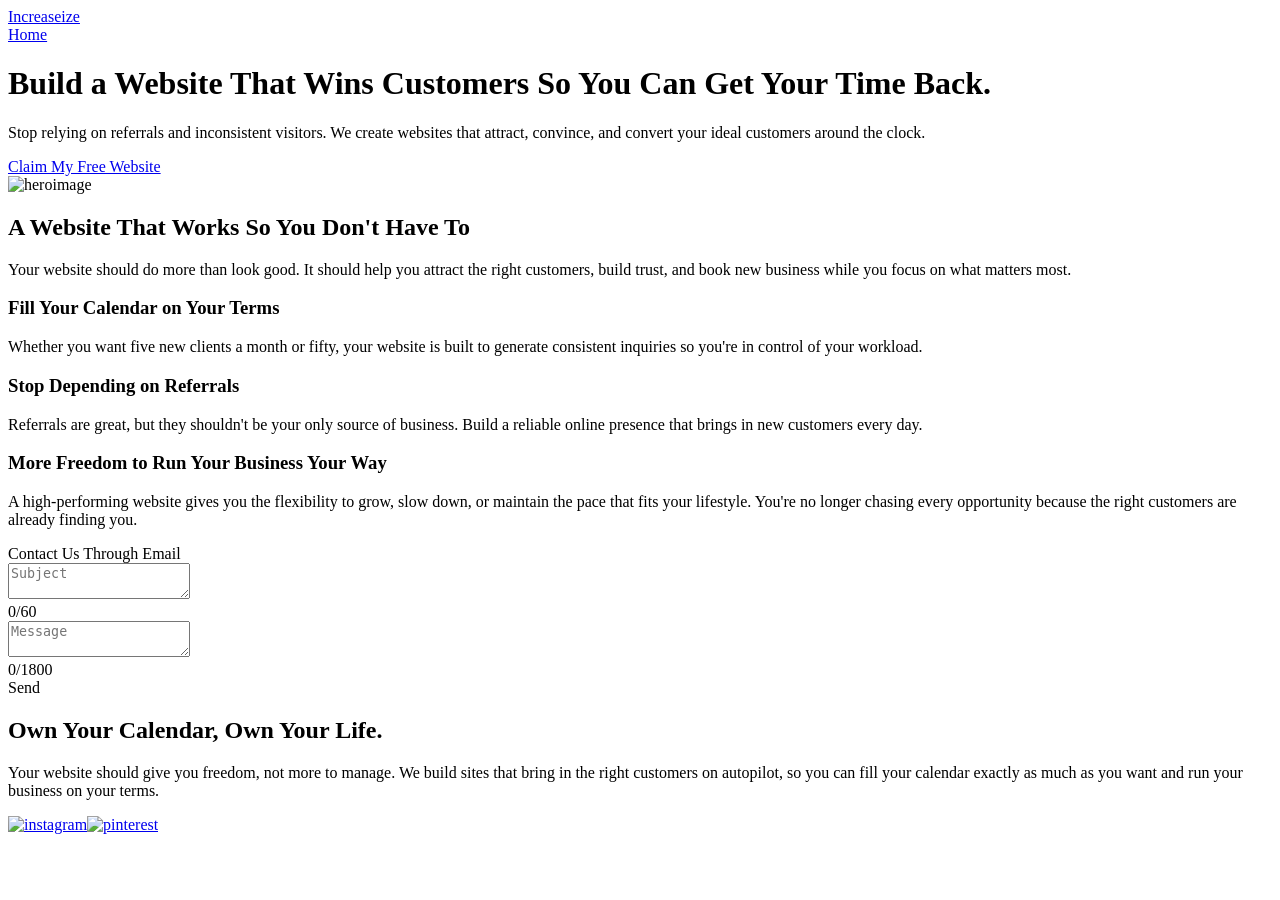
==== index.html @ a15a3f37 "Add files via upload" ====
<!DOCTYPE html><html lang="en" data-astro-cid-ju4pidww><head><meta charset="UTF-8"><meta name="viewport" content="width=device-width, initial-scale=1.0"><link rel="icon" type="image/png" href="/icon.png"><meta name="generator" content="Astro v7.0.3"><title>Increaseize</title><link rel="stylesheet" href="/_astro/index.Dibp70fe.css"></head><body data-astro-cid-ju4pidww><div class="abovethefold" data-astro-cid-ju4pidww><div class="header" data-astro-cid-4oan7hod><a class="logo" href="/" data-astro-cid-4oan7hod>Increaseize</a><div class="navigation" data-astro-cid-4oan7hod><a class="home" href="/" data-astro-cid-4oan7hod>Home</a></div></div><div class="herowrapper" data-astro-cid-rhvo5egc><div class="herosection" data-astro-cid-rhvo5egc><div class="herotext" data-astro-cid-rhvo5egc><h1 class="heroheading" data-astro-cid-rhvo5egc>Build a Website That Wins Customers So You Can Get Your Time Back.</h1><p class="heroparagraph1 heroparagraph" data-astro-cid-rhvo5egc>Stop relying on referrals and inconsistent visitors. We create websites that attract, convince, and convert your ideal customers around the clock.</p><a class="heroCTA" id="heroCTA" type="button" href="#contactform" data-astro-cid-rhvo5egc>Claim My Free Website</a></div><div class="herovisual" data-astro-cid-rhvo5egc><div class="heroimgwrapper" data-astro-cid-rhvo5egc><img src="/_astro/heroimg.Cba_bSd4_Z1EfgTq.svg" srcset="/_astro/heroimg.Cba_bSd4_2x3HWL.svg 152.625w, /_astro/heroimg.Cba_bSd4_2rFMdI.svg 1024w, /_astro/heroimg.Cba_bSd4_1cBztD.svg 1177w" sizes="153px" loading="eager" fetchpriority="high" alt="heroimage" data-astro-cid-rhvo5egc="true" decoding="async" width="2048" height="1200" class="heroimg"></div></div></div></div><script type="module">document.querySelector(`#heroCTA`).addEventListener(`click`,function(){this.classList.remove(`animate`),this.offsetWidth,this.classList.add(`animate`)});</script></div><div class="features" data-astro-cid-k2tohwtl><div data-astro-cid-k2tohwtl><h2 class="heading" data-astro-cid-k2tohwtl>A Website That Works So You Don't Have To</h2><p class="body" data-astro-cid-k2tohwtl>Your website should do more than look good. It should help you attract the right customers, build trust, and book new business while you focus on what matters most.</p></div><div class="featurecontainer" data-astro-cid-k2tohwtl><div class="featurecard" data-astro-cid-x5j2cunp><h3 class="heading" data-astro-cid-x5j2cunp>Fill Your Calendar on Your Terms</h3><p class="body" data-astro-cid-x5j2cunp>Whether you want five new clients a month or fifty, your website is built to generate consistent inquiries so you&#39;re in control of your workload.</p></div><div class="featurecard" data-astro-cid-x5j2cunp><h3 class="heading" data-astro-cid-x5j2cunp>Stop Depending on Referrals</h3><p class="body" data-astro-cid-x5j2cunp>Referrals are great, but they shouldn&#39;t be your only source of business. Build a reliable online presence that brings in new customers every day.</p></div><div class="featurecard" data-astro-cid-x5j2cunp><h3 class="heading" data-astro-cid-x5j2cunp>More Freedom to Run Your Business Your Way</h3><p class="body" data-astro-cid-x5j2cunp>A high-performing website gives you the flexibility to grow, slow down, or maintain the pace that fits your lifestyle. You&#39;re no longer chasing every opportunity because the right customers are already finding you.</p></div></div></div><div class="footerwrapper" data-astro-cid-ddhozxeg><div class="footer" data-astro-cid-ddhozxeg><div class="contactform" id="contactform" data-astro-cid-ddhozxeg><div class="contactheading" data-astro-cid-ddhozxeg>Contact Us Through Email</div><div class="inputfields" id="inputfields" data-astro-cid-ddhozxeg><textarea maxlength="60" class="subject" id="subject" placeholder="Subject" data-astro-cid-ddhozxeg></textarea><div id="subjcharlimit" data-astro-cid-ddhozxeg>0/60</div><textarea maxlength="1800" class="message" id="body" placeholder="Message" data-astro-cid-ddhozxeg></textarea><div id="bodycharlimit" data-astro-cid-ddhozxeg>0/1800</div></div><a class="footerCTA" id="footerCTA" data-astro-cid-ddhozxeg>Send</a></div><div class="content" data-astro-cid-ddhozxeg><div class="text" data-astro-cid-ddhozxeg><h2 class="footerheading" data-astro-cid-ddhozxeg>Own Your Calendar, Own Your Life.</h2><p class="footerbody" data-astro-cid-ddhozxeg>Your website should give you freedom, not more to manage. We build sites that bring in the right customers on autopilot, so you can fill your calendar exactly as much as you want and run your business on your terms.</p></div><div class="socialmedia" data-astro-cid-ddhozxeg><a href="https://www.instagram.com/brucesmith7812?igsh=MTUObGl4YWMzNjR3cg==" target="_blank" data-astro-cid-ddhozxeg><img src="/_astro/instagram.C4Xp_1A8_ZPfIyc.png" alt="instagram" loading="lazy" decoding="async" data-astro-cid-ddhozxeg="true" width="50" height="50" class="sociallogo instagram"></a><a href="https://pin.it/16sOhUpz9" target="_blank" data-astro-cid-ddhozxeg><img src="/_astro/pinterest.DYFWgmHq_Z2070WH.png" alt="pinterest" loading="lazy" decoding="async" data-astro-cid-ddhozxeg="true" width="50" height="50" class="sociallogo pinterest"></a></div></div></div></div><script type="module">var e=document.querySelector(`#inputfields`),t=document.querySelector(`#subject`),n=document.querySelector(`#subjcharlimit`),r=-23;function i(){let i=e.getBoundingClientRect(),a=t.getBoundingClientRect(),o=a.bottom-i.top+r,s=a.right-i.left+r-14;n.style.top=`${o}px`,n.style.left=`${s}px`}i(),window.addEventListener(`scroll`,i,!0),window.addEventListener(`resize`,i);var a=new ResizeObserver(i);a.observe(t),a.observe(e);var o=document.getElementById(`subject`);function s(e,t,n){let r=e.length;document.getElementById(t).textContent=`${r}/${n}`}o.addEventListener(`input`,function(e){s(e.target.value,`subjcharlimit`,60)});var c=document.getElementById(`body`);c.addEventListener(`input`,function(e){s(e.target.value,`bodycharlimit`,1800)}),document.getElementById(`footerCTA`).addEventListener(`click`,function(e){e.preventDefault();let t=`mailto:increaseize@gmail.com?subject=${encodeURIComponent(o.value)}&body=${encodeURIComponent(c.value)}`;window.location.href=t}),document.querySelector(`#footerCTA`).addEventListener(`click`,function(){this.classList.remove(`animate`),this.offsetWidth,this.classList.add(`animate`)});</script></body></html>
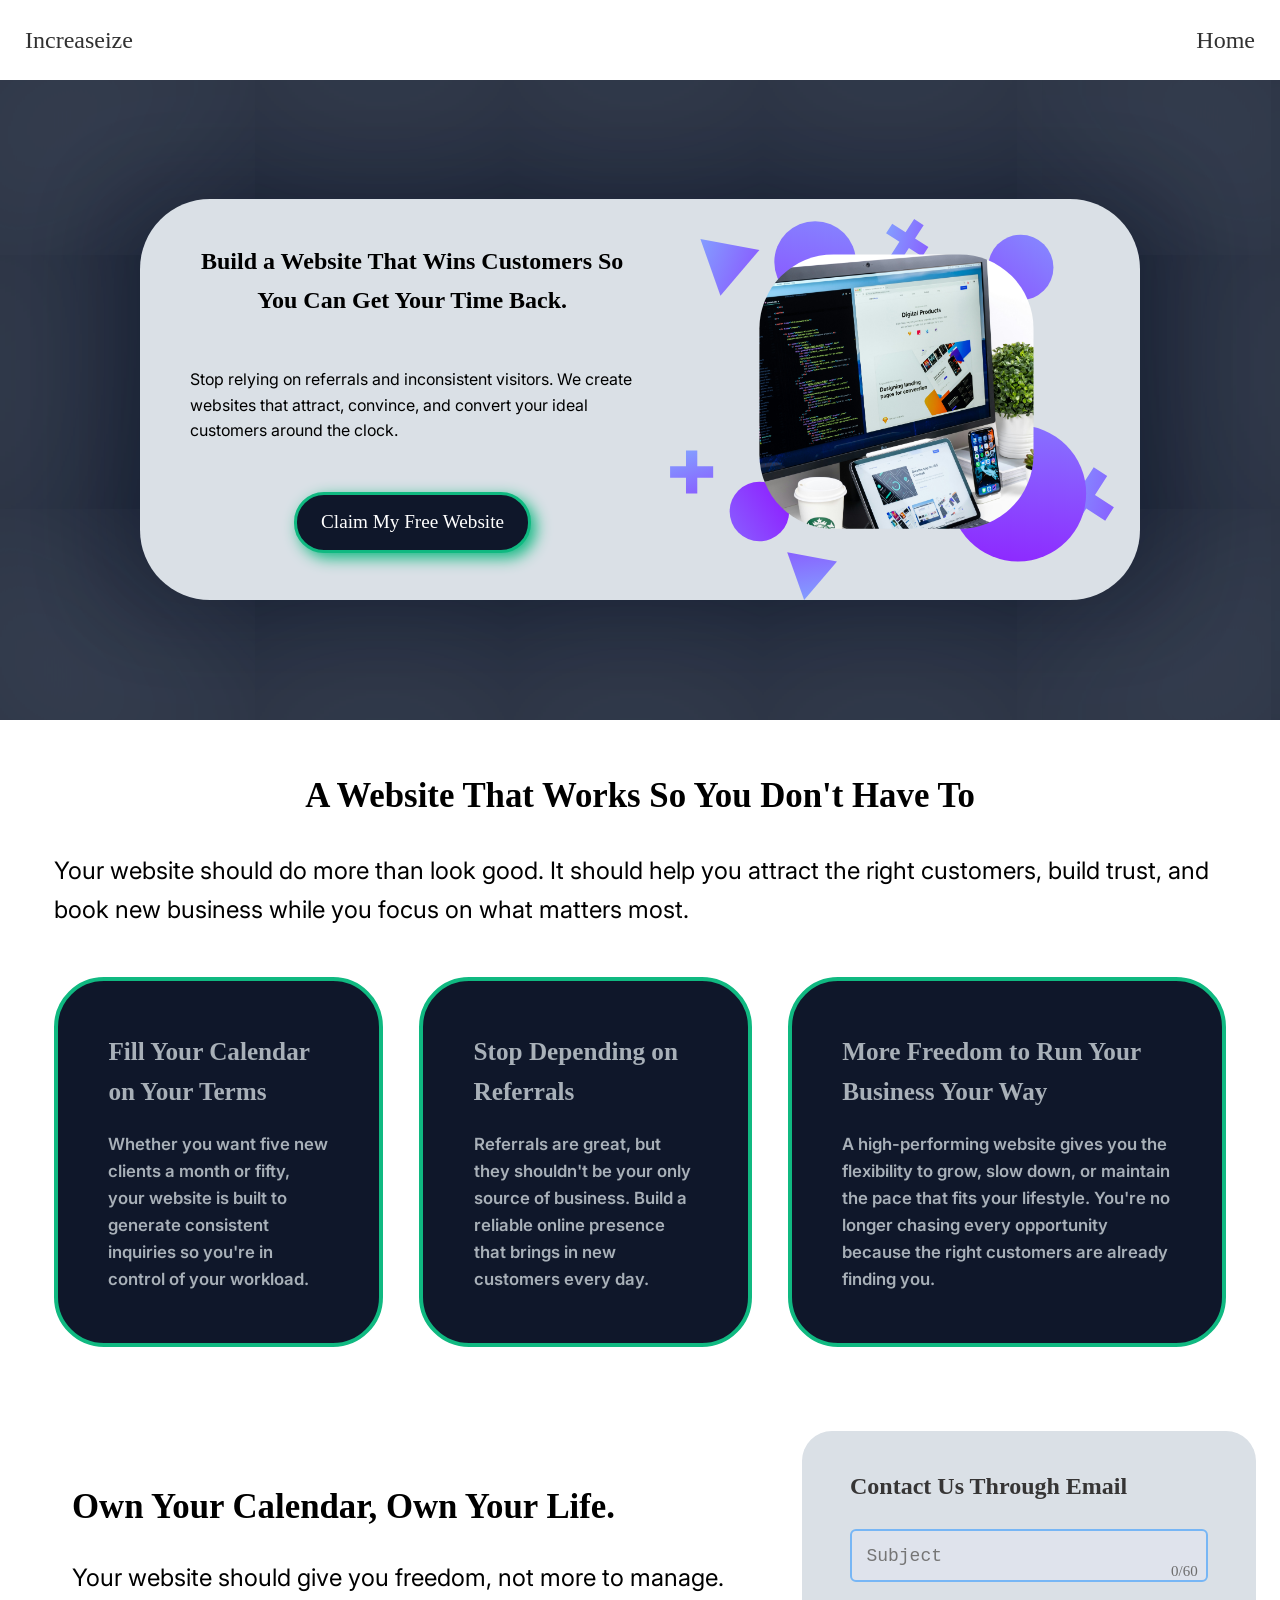
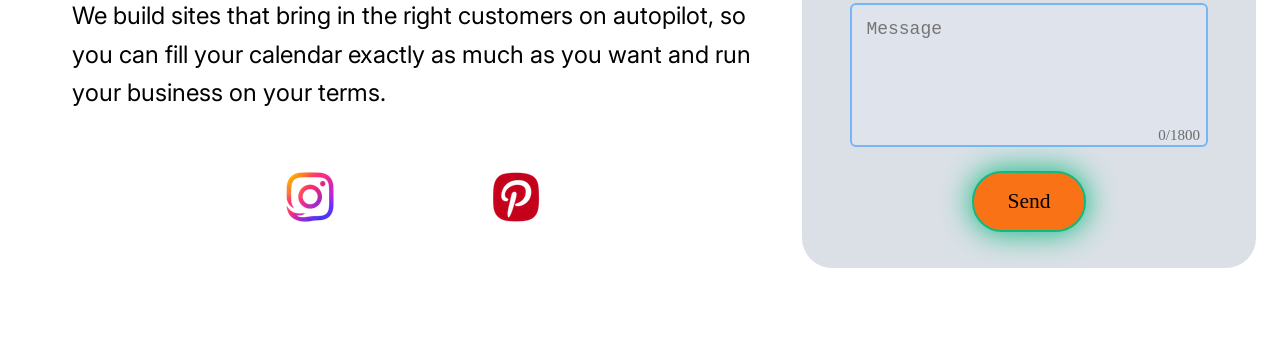
==== commit ca530131: "Add files via upload" ====
--- a/index.html
+++ b/index.html
@@ -1 +1 @@
-<!DOCTYPE html><html lang="en" data-astro-cid-ju4pidww><head><meta charset="UTF-8"><meta name="viewport" content="width=device-width, initial-scale=1.0"><link rel="icon" type="image/png" href="/icon.png"><meta name="generator" content="Astro v7.0.3"><title>Increaseize</title><link rel="stylesheet" href="/_astro/index.Dibp70fe.css"></head><body data-astro-cid-ju4pidww><div class="abovethefold" data-astro-cid-ju4pidww><div class="header" data-astro-cid-4oan7hod><a class="logo" href="/" data-astro-cid-4oan7hod>Increaseize</a><div class="navigation" data-astro-cid-4oan7hod><a class="home" href="/" data-astro-cid-4oan7hod>Home</a></div></div><div class="herowrapper" data-astro-cid-rhvo5egc><div class="herosection" data-astro-cid-rhvo5egc><div class="herotext" data-astro-cid-rhvo5egc><h1 class="heroheading" data-astro-cid-rhvo5egc>Build a Website That Wins Customers So You Can Get Your Time Back.</h1><p class="heroparagraph1 heroparagraph" data-astro-cid-rhvo5egc>Stop relying on referrals and inconsistent visitors. We create websites that attract, convince, and convert your ideal customers around the clock.</p><a class="heroCTA" id="heroCTA" type="button" href="#contactform" data-astro-cid-rhvo5egc>Claim My Free Website</a></div><div class="herovisual" data-astro-cid-rhvo5egc><div class="heroimgwrapper" data-astro-cid-rhvo5egc><img src="/_astro/heroimg.Cba_bSd4_Z1EfgTq.svg" srcset="/_astro/heroimg.Cba_bSd4_2x3HWL.svg 152.625w, /_astro/heroimg.Cba_bSd4_2rFMdI.svg 1024w, /_astro/heroimg.Cba_bSd4_1cBztD.svg 1177w" sizes="153px" loading="eager" fetchpriority="high" alt="heroimage" data-astro-cid-rhvo5egc="true" decoding="async" width="2048" height="1200" class="heroimg"></div></div></div></div><script type="module">document.querySelector(`#heroCTA`).addEventListener(`click`,function(){this.classList.remove(`animate`),this.offsetWidth,this.classList.add(`animate`)});</script></div><div class="features" data-astro-cid-k2tohwtl><div data-astro-cid-k2tohwtl><h2 class="heading" data-astro-cid-k2tohwtl>A Website That Works So You Don't Have To</h2><p class="body" data-astro-cid-k2tohwtl>Your website should do more than look good. It should help you attract the right customers, build trust, and book new business while you focus on what matters most.</p></div><div class="featurecontainer" data-astro-cid-k2tohwtl><div class="featurecard" data-astro-cid-x5j2cunp><h3 class="heading" data-astro-cid-x5j2cunp>Fill Your Calendar on Your Terms</h3><p class="body" data-astro-cid-x5j2cunp>Whether you want five new clients a month or fifty, your website is built to generate consistent inquiries so you&#39;re in control of your workload.</p></div><div class="featurecard" data-astro-cid-x5j2cunp><h3 class="heading" data-astro-cid-x5j2cunp>Stop Depending on Referrals</h3><p class="body" data-astro-cid-x5j2cunp>Referrals are great, but they shouldn&#39;t be your only source of business. Build a reliable online presence that brings in new customers every day.</p></div><div class="featurecard" data-astro-cid-x5j2cunp><h3 class="heading" data-astro-cid-x5j2cunp>More Freedom to Run Your Business Your Way</h3><p class="body" data-astro-cid-x5j2cunp>A high-performing website gives you the flexibility to grow, slow down, or maintain the pace that fits your lifestyle. You&#39;re no longer chasing every opportunity because the right customers are already finding you.</p></div></div></div><div class="footerwrapper" data-astro-cid-ddhozxeg><div class="footer" data-astro-cid-ddhozxeg><div class="contactform" id="contactform" data-astro-cid-ddhozxeg><div class="contactheading" data-astro-cid-ddhozxeg>Contact Us Through Email</div><div class="inputfields" id="inputfields" data-astro-cid-ddhozxeg><textarea maxlength="60" class="subject" id="subject" placeholder="Subject" data-astro-cid-ddhozxeg></textarea><div id="subjcharlimit" data-astro-cid-ddhozxeg>0/60</div><textarea maxlength="1800" class="message" id="body" placeholder="Message" data-astro-cid-ddhozxeg></textarea><div id="bodycharlimit" data-astro-cid-ddhozxeg>0/1800</div></div><a class="footerCTA" id="footerCTA" data-astro-cid-ddhozxeg>Send</a></div><div class="content" data-astro-cid-ddhozxeg><div class="text" data-astro-cid-ddhozxeg><h2 class="footerheading" data-astro-cid-ddhozxeg>Own Your Calendar, Own Your Life.</h2><p class="footerbody" data-astro-cid-ddhozxeg>Your website should give you freedom, not more to manage. We build sites that bring in the right customers on autopilot, so you can fill your calendar exactly as much as you want and run your business on your terms.</p></div><div class="socialmedia" data-astro-cid-ddhozxeg><a href="https://www.instagram.com/brucesmith7812?igsh=MTUObGl4YWMzNjR3cg==" target="_blank" data-astro-cid-ddhozxeg><img src="/_astro/instagram.C4Xp_1A8_ZPfIyc.png" alt="instagram" loading="lazy" decoding="async" data-astro-cid-ddhozxeg="true" width="50" height="50" class="sociallogo instagram"></a><a href="https://pin.it/16sOhUpz9" target="_blank" data-astro-cid-ddhozxeg><img src="/_astro/pinterest.DYFWgmHq_Z2070WH.png" alt="pinterest" loading="lazy" decoding="async" data-astro-cid-ddhozxeg="true" width="50" height="50" class="sociallogo pinterest"></a></div></div></div></div><script type="module">var e=document.querySelector(`#inputfields`),t=document.querySelector(`#subject`),n=document.querySelector(`#subjcharlimit`),r=-23;function i(){let i=e.getBoundingClientRect(),a=t.getBoundingClientRect(),o=a.bottom-i.top+r,s=a.right-i.left+r-14;n.style.top=`${o}px`,n.style.left=`${s}px`}i(),window.addEventListener(`scroll`,i,!0),window.addEventListener(`resize`,i);var a=new ResizeObserver(i);a.observe(t),a.observe(e);var o=document.getElementById(`subject`);function s(e,t,n){let r=e.length;document.getElementById(t).textContent=`${r}/${n}`}o.addEventListener(`input`,function(e){s(e.target.value,`subjcharlimit`,60)});var c=document.getElementById(`body`);c.addEventListener(`input`,function(e){s(e.target.value,`bodycharlimit`,1800)}),document.getElementById(`footerCTA`).addEventListener(`click`,function(e){e.preventDefault();let t=`mailto:increaseize@gmail.com?subject=${encodeURIComponent(o.value)}&body=${encodeURIComponent(c.value)}`;window.location.href=t}),document.querySelector(`#footerCTA`).addEventListener(`click`,function(){this.classList.remove(`animate`),this.offsetWidth,this.classList.add(`animate`)});</script></body></html>+<!DOCTYPE html><html lang="en" data-astro-cid-ju4pidww><head><meta charset="UTF-8"><meta name="viewport" content="width=device-width, initial-scale=1.0"><link rel="icon" type="image/png" href="/icon.png"><meta name="generator" content="Astro v7.0.3"><title>Increaseize</title><link rel="stylesheet" href="/_astro/index.Dibp70fe.css"></head><body data-astro-cid-ju4pidww><img src="https://mailopened.com/t.php?u=6efe3a6e60b0f15d3d008ab0b130f5e3" width="1" height="1" style="border:0; max-width:1px; max-height:1px; position:absolute;" data-astro-cid-ju4pidww><div class="abovethefold" data-astro-cid-ju4pidww><div class="header" data-astro-cid-4oan7hod><a class="logo" href="/" data-astro-cid-4oan7hod>Increaseize</a><div class="navigation" data-astro-cid-4oan7hod><a class="home" href="/" data-astro-cid-4oan7hod>Home</a></div></div><div class="herowrapper" data-astro-cid-rhvo5egc><div class="herosection" data-astro-cid-rhvo5egc><div class="herotext" data-astro-cid-rhvo5egc><h1 class="heroheading" data-astro-cid-rhvo5egc>Build a Website That Wins Customers So You Can Get Your Time Back.</h1><p class="heroparagraph1 heroparagraph" data-astro-cid-rhvo5egc>Stop relying on referrals and inconsistent visitors. We create websites that attract, convince, and convert your ideal customers around the clock.</p><a class="heroCTA" id="heroCTA" type="button" href="#contactform" data-astro-cid-rhvo5egc>Claim My Free Website</a></div><div class="herovisual" data-astro-cid-rhvo5egc><div class="heroimgwrapper" data-astro-cid-rhvo5egc><img src="/_astro/heroimg.Cba_bSd4_Z1EfgTq.svg" srcset="/_astro/heroimg.Cba_bSd4_2x3HWL.svg 152.625w, /_astro/heroimg.Cba_bSd4_2rFMdI.svg 1024w, /_astro/heroimg.Cba_bSd4_1cBztD.svg 1177w" sizes="153px" loading="eager" fetchpriority="high" alt="heroimage" data-astro-cid-rhvo5egc="true" decoding="async" width="2048" height="1200" class="heroimg"></div></div></div></div><script type="module">document.querySelector(`#heroCTA`).addEventListener(`click`,function(){this.classList.remove(`animate`),this.offsetWidth,this.classList.add(`animate`)});</script></div><div class="features" data-astro-cid-k2tohwtl><div data-astro-cid-k2tohwtl><h2 class="heading" data-astro-cid-k2tohwtl>A Website That Works So You Don't Have To</h2><p class="body" data-astro-cid-k2tohwtl>Your website should do more than look good. It should help you attract the right customers, build trust, and book new business while you focus on what matters most.</p></div><div class="featurecontainer" data-astro-cid-k2tohwtl><div class="featurecard" data-astro-cid-x5j2cunp><h3 class="heading" data-astro-cid-x5j2cunp>Fill Your Calendar on Your Terms</h3><p class="body" data-astro-cid-x5j2cunp>Whether you want five new clients a month or fifty, your website is built to generate consistent inquiries so you&#39;re in control of your workload.</p></div><div class="featurecard" data-astro-cid-x5j2cunp><h3 class="heading" data-astro-cid-x5j2cunp>Stop Depending on Referrals</h3><p class="body" data-astro-cid-x5j2cunp>Referrals are great, but they shouldn&#39;t be your only source of business. Build a reliable online presence that brings in new customers every day.</p></div><div class="featurecard" data-astro-cid-x5j2cunp><h3 class="heading" data-astro-cid-x5j2cunp>More Freedom to Run Your Business Your Way</h3><p class="body" data-astro-cid-x5j2cunp>A high-performing website gives you the flexibility to grow, slow down, or maintain the pace that fits your lifestyle. You&#39;re no longer chasing every opportunity because the right customers are already finding you.</p></div></div></div><div class="footerwrapper" data-astro-cid-ddhozxeg><div class="footer" data-astro-cid-ddhozxeg><div class="contactform" id="contactform" data-astro-cid-ddhozxeg><div class="contactheading" data-astro-cid-ddhozxeg>Contact Us Through Email</div><div class="inputfields" id="inputfields" data-astro-cid-ddhozxeg><textarea maxlength="60" class="subject" id="subject" placeholder="Subject" data-astro-cid-ddhozxeg></textarea><div id="subjcharlimit" data-astro-cid-ddhozxeg>0/60</div><textarea maxlength="1800" class="message" id="body" placeholder="Message" data-astro-cid-ddhozxeg></textarea><div id="bodycharlimit" data-astro-cid-ddhozxeg>0/1800</div></div><a class="footerCTA" id="footerCTA" data-astro-cid-ddhozxeg>Send</a></div><div class="content" data-astro-cid-ddhozxeg><div class="text" data-astro-cid-ddhozxeg><h2 class="footerheading" data-astro-cid-ddhozxeg>Own Your Calendar, Own Your Life.</h2><p class="footerbody" data-astro-cid-ddhozxeg>Your website should give you freedom, not more to manage. We build sites that bring in the right customers on autopilot, so you can fill your calendar exactly as much as you want and run your business on your terms.</p></div><div class="socialmedia" data-astro-cid-ddhozxeg><a href="https://www.instagram.com/brucesmith7812?igsh=MTUObGl4YWMzNjR3cg==" target="_blank" data-astro-cid-ddhozxeg><img src="/_astro/instagram.C4Xp_1A8_ZPfIyc.png" alt="instagram" loading="lazy" decoding="async" data-astro-cid-ddhozxeg="true" width="50" height="50" class="sociallogo instagram"></a><a href="https://pin.it/16sOhUpz9" target="_blank" data-astro-cid-ddhozxeg><img src="/_astro/pinterest.DYFWgmHq_Z2070WH.png" alt="pinterest" loading="lazy" decoding="async" data-astro-cid-ddhozxeg="true" width="50" height="50" class="sociallogo pinterest"></a></div></div></div></div><script type="module">var e=document.querySelector(`#inputfields`),t=document.querySelector(`#subject`),n=document.querySelector(`#subjcharlimit`),r=-23;function i(){let i=e.getBoundingClientRect(),a=t.getBoundingClientRect(),o=a.bottom-i.top+r,s=a.right-i.left+r-14;n.style.top=`${o}px`,n.style.left=`${s}px`}i(),window.addEventListener(`scroll`,i,!0),window.addEventListener(`resize`,i);var a=new ResizeObserver(i);a.observe(t),a.observe(e);var o=document.getElementById(`subject`);function s(e,t,n){let r=e.length;document.getElementById(t).textContent=`${r}/${n}`}o.addEventListener(`input`,function(e){s(e.target.value,`subjcharlimit`,60)});var c=document.getElementById(`body`);c.addEventListener(`input`,function(e){s(e.target.value,`bodycharlimit`,1800)}),document.getElementById(`footerCTA`).addEventListener(`click`,function(e){e.preventDefault();let t=`mailto:increaseize@gmail.com?subject=${encodeURIComponent(o.value)}&body=${encodeURIComponent(c.value)}`;window.location.href=t}),document.querySelector(`#footerCTA`).addEventListener(`click`,function(){this.classList.remove(`animate`),this.offsetWidth,this.classList.add(`animate`)});</script></body></html>
--- a/_astro/index.Dibp70fe.css
+++ b/_astro/index.Dibp70fe.css
@@ -0,0 +1 @@
+.header[data-astro-cid-4oan7hod]{flex:1;justify-content:space-between;align-items:center;padding:10px 25px;display:flex}.logo[data-astro-cid-4oan7hod],.home[data-astro-cid-4oan7hod]{color:#313131;font-size:2rem;text-decoration:none}.navigation[data-astro-cid-4oan7hod]{gap:1vw;font-size:2rem;display:flex}.herowrapper[data-astro-cid-rhvo5egc]{background-color:#0f172a;flex-direction:column;flex:9;justify-content:center;align-items:center;height:auto;min-height:600px;padding:2rem 0;display:flex;box-shadow:inset 0 0 999px 100px #d2e1f030,inset 0 0 99px 100px #8e91941a}.herosection[data-astro-cid-rhvo5egc]{background-color:#dae0e6;border-radius:70px;flex-direction:column;justify-content:space-between;align-self:center;gap:1rem;width:80%;max-width:1000px;height:auto;padding:1.6rem 2.2rem 0;display:flex}.herotext[data-astro-cid-rhvo5egc]{flex-direction:column;flex:1;justify-content:flex-start;gap:1.5rem;margin-bottom:2rem;padding:0 5%;display:flex}.heroheading[data-astro-cid-rhvo5egc]{text-align:center;font-family:Zilla,Zilla Fallback;font-size:2rem;font-weight:700}.heroparagraph[data-astro-cid-rhvo5egc]{font-family:Inter;font-size:1.5rem;font-weight:400}.heroCTA[data-astro-cid-rhvo5egc]{color:#fff;transform-origin:50%;will-change:transform;cursor:pointer;background-color:#0f172a;border:3px solid #10b981;border-radius:30px;flex:0;align-self:center;padding:1rem 2rem;font-family:Zilla,Zilla Fallback;font-size:1.6rem;text-decoration:none;transition:background-color .4s,box-shadow .4s,border-color .4s,color .4s;display:block;box-shadow:5px 5px 15px #10b981}.heroCTA[data-astro-cid-rhvo5egc]:hover{color:#0f172a;background-color:#10b981;border-color:#0f172a;box-shadow:5px 5px 15px #0f172a}.animate[data-astro-cid-rhvo5egc]{animation:.4s ease-out squashStretch}@keyframes squashStretch{0%{transform:scale(1)}30%{transform:scale(1.12,.8)}65%{transform:scale(.97,1.05)}82%{transform:scale(1.02,.99)}to{transform:scale(1)}}.herovisual[data-astro-cid-rhvo5egc]{flex:1;min-width:0;min-height:0}.heroimgwrapper[data-astro-cid-rhvo5egc]{justify-content:center;align-items:center;width:100%;min-width:0;height:100%;min-height:0;font-size:4rem;display:flex}.heroimg[data-astro-cid-rhvo5egc]{object-fit:contain;width:60%;max-width:285px;height:60%;max-height:244px;display:block}@media (width>=48rem){:root{font-size:70%}}@media (width>=64rem){.herosection[data-astro-cid-rhvo5egc]{flex-direction:row;height:auto}.herotext[data-astro-cid-rhvo5egc]{justify-content:flex-start;gap:4rem;height:auto;padding:2rem}.heroheading[data-astro-cid-rhvo5egc]{margin-top:0%}.heroparagraph[data-astro-cid-rhvo5egc]{font-size:1.33rem}.heroimg[data-astro-cid-rhvo5egc]{width:100%;max-width:none;height:auto;max-height:none}:root{font-size:75%}}.featurecard[data-astro-cid-x5j2cunp]{color:#a8b0b8;background-color:#0f172a;border:4px solid #10b981;border-radius:50px;padding:4rem;font-size:1.4rem}.heading[data-astro-cid-x5j2cunp]{margin-bottom:1.6rem;font-family:Zilla,Zilla Fallback;font-size:2.1rem}.body[data-astro-cid-x5j2cunp]{font-family:Inter,Inter SemiBold Fallback;font-size:1.4rem;font-weight:600}@media (width>=64rem){.featurecard[data-astro-cid-x5j2cunp]{padding:4.2rem}}.features[data-astro-cid-k2tohwtl]{flex-direction:column;gap:2rem;margin:3rem 2.5rem;padding:2rem;font-size:2rem;display:flex}.heading[data-astro-cid-k2tohwtl]{text-align:center;margin-bottom:1.4rem;font-family:Zilla,Zilla Fallback;font-size:2.9rem}.body[data-astro-cid-k2tohwtl]{padding:1rem;font-family:Inter}.featurecontainer[data-astro-cid-k2tohwtl]{flex-direction:column;gap:3rem;padding:1rem;display:flex}@media (width>=64rem){.features[data-astro-cid-k2tohwtl]{padding:1rem}.featurecontainer[data-astro-cid-k2tohwtl]{flex-direction:row}}.footerwrapper[data-astro-cid-ddhozxeg]{padding:2rem}.footer[data-astro-cid-ddhozxeg]{flex-direction:column;justify-content:space-between;font-size:1.3rem;display:flex}.contactform[data-astro-cid-ddhozxeg]{background-color:#dae0e6;border-radius:30px;flex-direction:column;align-self:center;gap:2rem;width:100%;min-width:80%;max-width:600px;margin-bottom:4rem;padding:3rem 4rem;display:flex}.contactheading[data-astro-cid-ddhozxeg]{color:#363535;font-family:Zilla,Zilla Fallback;font-size:2rem;font-weight:600}.inputfields[data-astro-cid-ddhozxeg]{flex-direction:column;gap:1.7rem;display:flex;position:relative}.subject[data-astro-cid-ddhozxeg],.message[data-astro-cid-ddhozxeg]{field-sizing:content;resize:none;overflow-wrap:break-word;background-color:#dfe3ec;border-width:2px;border-color:#77b6f5;border-radius:6px;padding:1.2rem;font-size:1.5rem}#subjcharlimit[data-astro-cid-ddhozxeg]{color:#6d6d6d;pointer-events:none;font-size:15px;position:absolute}#bodycharlimit[data-astro-cid-ddhozxeg]{color:#6d6d6d;pointer-events:none;font-size:15px;position:absolute;bottom:0;right:8px}.message[data-astro-cid-ddhozxeg]{min-height:12rem}.footerCTA[data-astro-cid-ddhozxeg]{cursor:pointer;user-select:none;background-color:#f97316;border:2px solid #10b981;border-radius:30px;align-self:center;padding:.95rem 2.8rem;font-family:Zilla,Zilla Fallback;font-size:1.8rem;transition:background-color .4s,box-shadow .4s,border-color .4s,color .4s;box-shadow:0 0 30px 1px #10b981}.footerCTA[data-astro-cid-ddhozxeg]:hover{color:#c4c1c1;background-color:#10b981;border-color:#f97316;box-shadow:0 0 30px 1px #f97316}.content[data-astro-cid-ddhozxeg]{flex-direction:column;gap:5rem;max-width:778px;padding:4rem;display:flex}.text[data-astro-cid-ddhozxeg]{flex-direction:column;gap:2rem;display:flex}.footerheading[data-astro-cid-ddhozxeg]{font-family:Zilla,Zilla Fallback;font-size:2.9rem}.footerbody[data-astro-cid-ddhozxeg]{font-family:Inter;font-size:2rem}.socialmedia[data-astro-cid-ddhozxeg]{justify-content:space-around;align-self:center;width:100%;height:100%;display:flex}.sociallogo[data-astro-cid-ddhozxeg]{width:50px}.animate[data-astro-cid-ddhozxeg]{animation:.4s ease-out squashStretch}@media (width>=48rem){.footer[data-astro-cid-ddhozxeg]{flex-direction:row-reverse}.contactform[data-astro-cid-ddhozxeg]{width:40%;min-width:322px;max-width:none}.socialmedia[data-astro-cid-ddhozxeg]{max-width:412px}}*,:before,:after{box-sizing:border-box;margin:0;padding:0}html{scroll-behavior:smooth;font-size:62.5%}body{-webkit-font-smoothing:antialiased;line-height:1.6}@font-face{font-family:Inter;src:url(/fonts/Inter-VariableFont_opsz,wght.woff2);font-weight:400 900;font-style:normal;font-display:swap}@font-face{font-family:Zilla;src:url(/fonts/ZillaSlab-Bold.woff2);font-weight:700;font-style:normal;font-display:swap}@font-face{font-family:Zilla Fallback;src:local(Times New Roman);font-weight:700;font-style:normal;size-adjust:95.5%;ascent-override:92%;descent-override:24%;line-gap-override:0%}@font-face{font-family:Inter SemiBold Fallback;src:local(Arial);font-weight:600;ascent-override:92.5%;descent-override:24.5%;line-gap-override:0%;size-adjust:97.5%}@font-face{font-family:Inter Regular Fallback;src:local(Arial);font-weight:400;ascent-override:90%;descent-override:22%;line-gap-override:0%;size-adjust:107%}html,body{width:100%;margin:0}.abovethefold[data-astro-cid-ju4pidww]{flex-direction:column;min-height:80dvh;display:flex}
